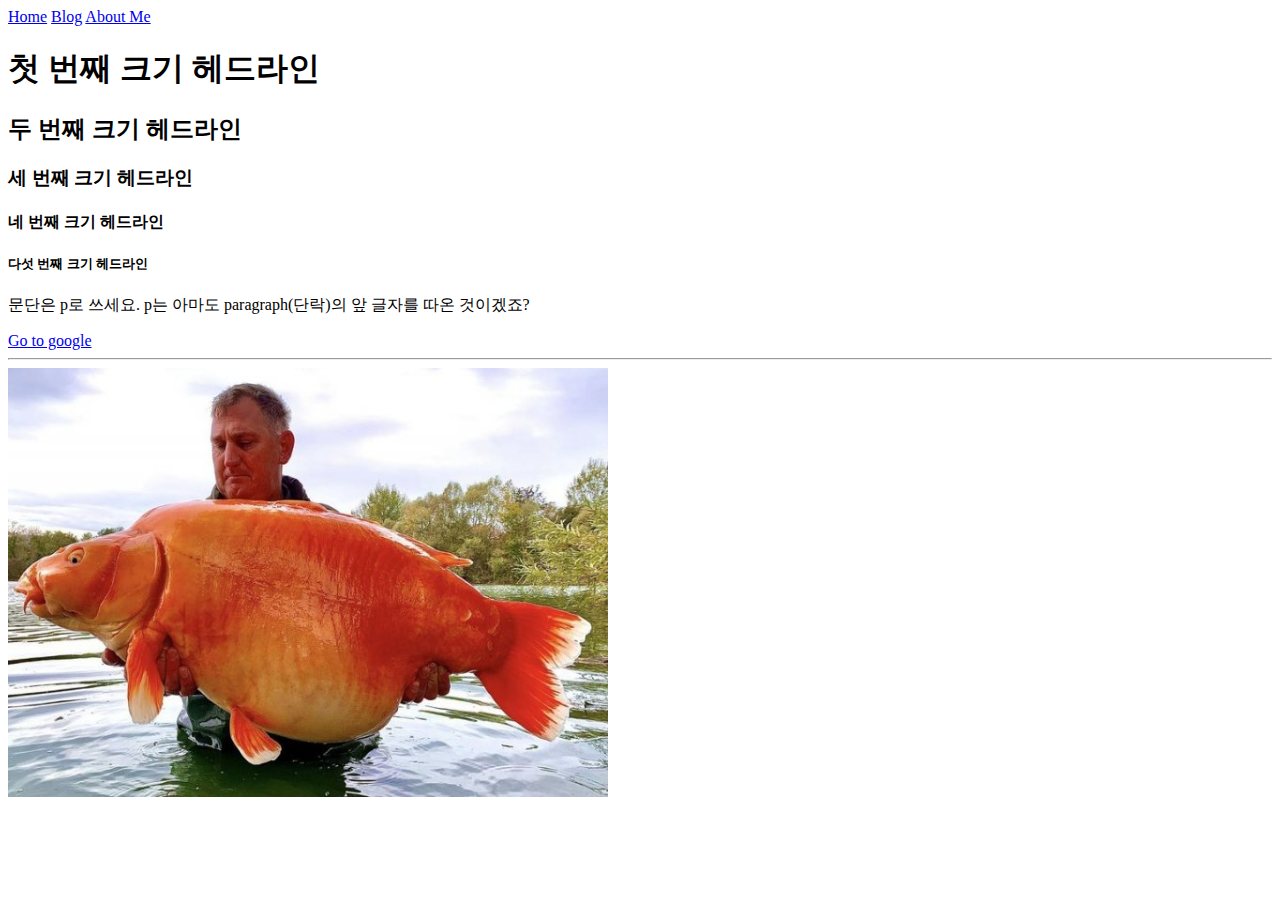
==== index.html @ a6ca7211 "HTML 기초" ====
<!DOCTYPE html>
<html lang="ko">
    <head>
        <title>凸</title>
    </head>
    <body>
        <nav>
            <a href="./index.html">Home</a>
            <a href="./blog_list.html">Blog</a>
            <a href="./about_me.html">About Me</a>
        </nav>

            <h1>첫 번째 크기 헤드라인</h1>
            <h2>두 번째 크기 헤드라인</h2>
            <h3>세 번째 크기 헤드라인</h3>
            <h4>네 번째 크기 헤드라인</h4>
            <h5>다섯 번째 크기 헤드라인</h5>

            <p>문단은 p로 쓰세요. p는 아마도 paragraph(단락)의 앞 글자를 따온 것이겠죠?</p>
            <a href="http://www.google.com">Go to google</a>
            <hr/>
            <img src="./images/fi.jpg", width="600px">
    </body>
</html>
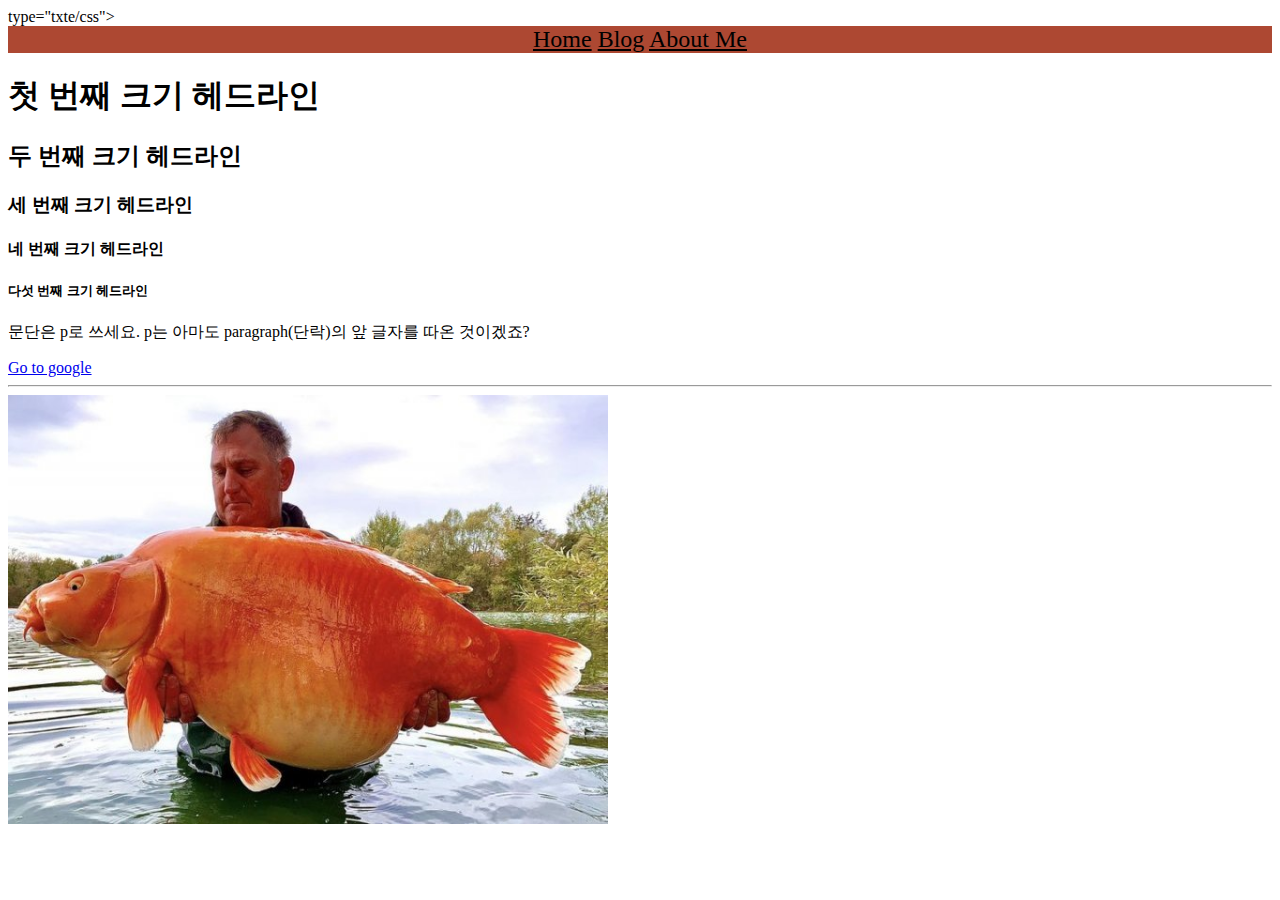
==== commit 30b83a55: "CSS 파일 적용" ====
--- a/index.html
+++ b/index.html
@@ -1,7 +1,8 @@
 <!DOCTYPE html>
 <html lang="ko">
     <head>
-        <title>凸</title>
+        <title>이영빈의 장소</title>
+        <link href="./practice.css" rel="stylesheet"> type="txte/css">
     </head>
     <body>
         <nav>
--- a/practice.css
+++ b/practice.css
@@ -0,0 +1,2 @@
+nav {background-color: rgb(173, 72, 50); font-size: 150%; text-align:center;}
+nav a {color: black;}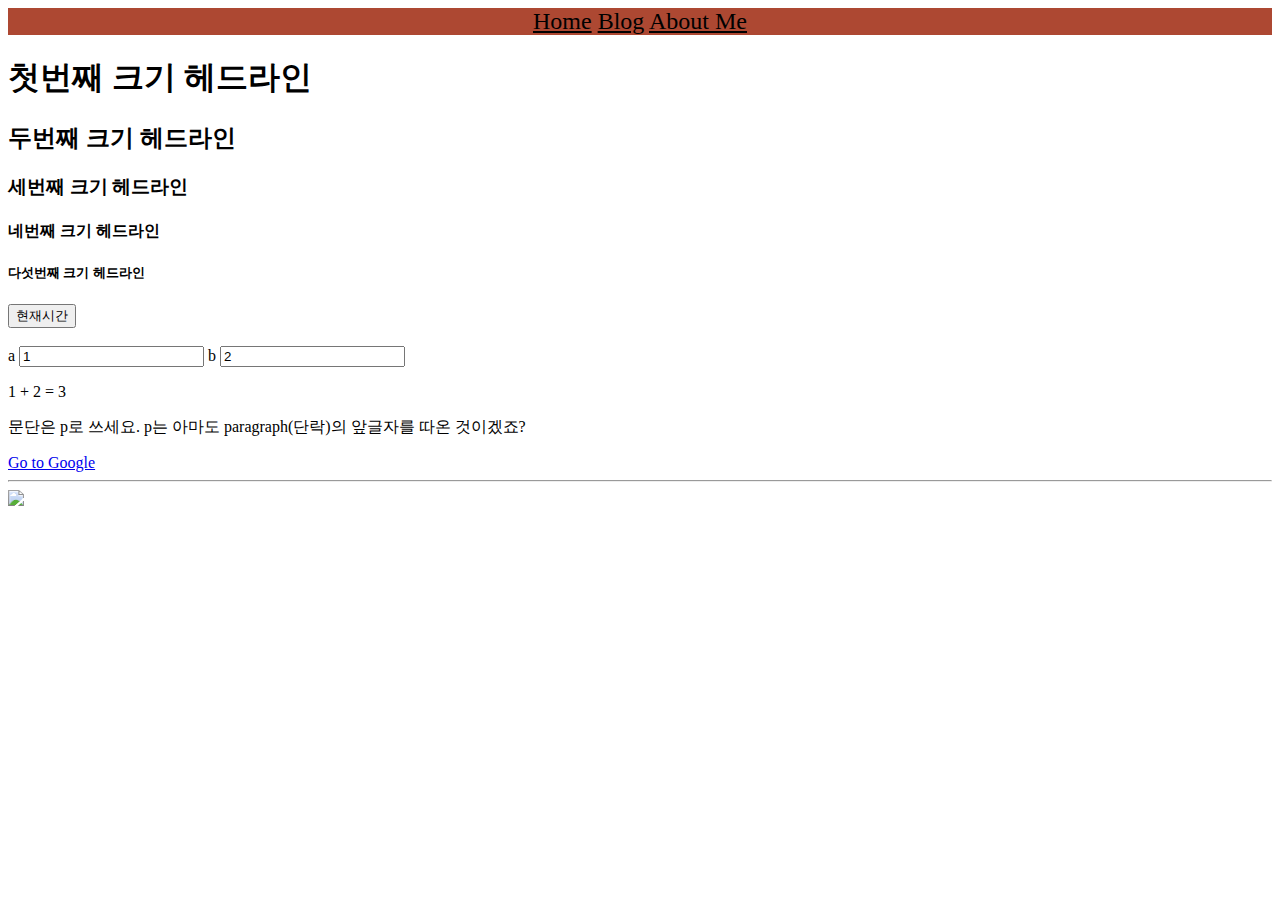
==== commit b354ffe4: "JS 적용" ====
--- a/index.html
+++ b/index.html
@@ -1,25 +1,41 @@
 <!DOCTYPE html>
 <html lang="ko">
     <head>
-        <title>이영빈의 장소</title>
-        <link href="./practice.css" rel="stylesheet"> type="txte/css">
+        <title>이영빈의 웹사이트</title>
+        <link href = "./practice.css" rel = "stylesheet" type = "text/css">
+        <script type = "text/javascript" src = "./add_two_numbers.js"></script>
+        <script type = "text/javascript" src = "./what_time_is_it.js"></script>
     </head>
     <body>
         <nav>
-            <a href="./index.html">Home</a>
-            <a href="./blog_list.html">Blog</a>
-            <a href="./about_me.html">About Me</a>
+            <a href = "./index.html"> Home</a>
+            <a href = "./blog_list.html">Blog</a>
+            <a href = "./about_me.html">About Me</a>
         </nav>
 
-            <h1>첫 번째 크기 헤드라인</h1>
-            <h2>두 번째 크기 헤드라인</h2>
-            <h3>세 번째 크기 헤드라인</h3>
-            <h4>네 번째 크기 헤드라인</h4>
-            <h5>다섯 번째 크기 헤드라인</h5>
+        <h1>첫번째 크기 헤드라인</h1>
+        <h2>두번째 크기 헤드라인</h2>
+        <h3>세번째 크기 헤드라인</h3>
+        <h4>네번째 크기 헤드라인</h4>
+        <h5>다섯번째 크기 헤드라인</h5>
 
-            <p>문단은 p로 쓰세요. p는 아마도 paragraph(단락)의 앞 글자를 따온 것이겠죠?</p>
-            <a href="http://www.google.com">Go to google</a>
-            <hr/>
-            <img src="./images/fi.jpg", width="600px">
+        <button onclick = "whatTimeIsIt()">현재시간</button>
+        <br/><br/>
+
+        <label for = "inputA">a</label>
+        <input id = "inputA" value = 1 onkeyup = "doSomething()">
+        <label for = "inputB">b</label>
+        <input id = "inputB" value = 2 onkeyup = "doSomething()">
+
+        <p>
+            <span id = "valueA">1</span> + 
+            <span id = "valueB">2</span> =
+            <span id = "valueC">3</span>
+        </p>
+        
+        <p>문단은 p로 쓰세요. p는 아마도 paragraph(단락)의 앞글자를 따온 것이겠죠?</p>
+        <a href = "https://www.google.com">Go to Google</a>
+        <hr/> 
+        <img src = "./images/Rabbit.jpg" width = "600px">
     </body>
 </html>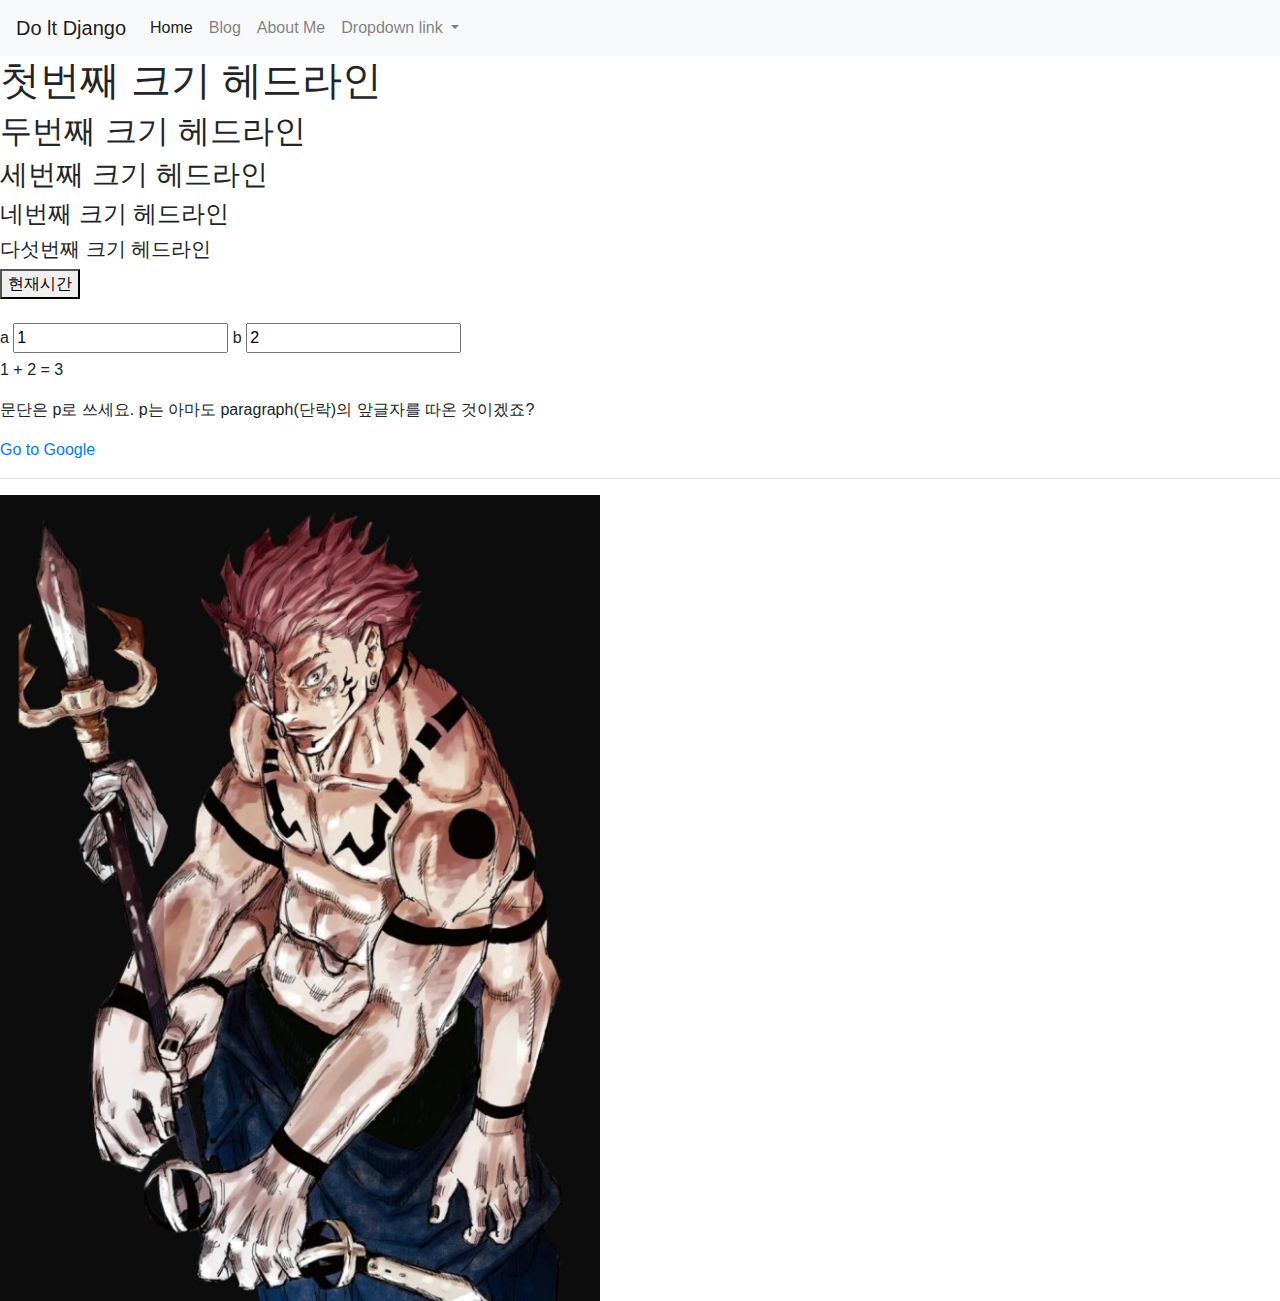
==== commit 076c2aa9: "부트스트랩 네비게이션 적용" ====
--- a/index.html
+++ b/index.html
@@ -2,16 +2,40 @@
 <html lang="ko">
     <head>
         <title>이영빈의 웹사이트</title>
-        <link href = "./practice.css" rel = "stylesheet" type = "text/css">
+        <link href="Bootstrap\css\bootstrap.min.css" rel="stylesheet">
         <script type = "text/javascript" src = "./add_two_numbers.js"></script>
         <script type = "text/javascript" src = "./what_time_is_it.js"></script>
     </head>
     <body>
-        <nav>
-            <a href = "./index.html"> Home</a>
-            <a href = "./blog_list.html">Blog</a>
-            <a href = "./about_me.html">About Me</a>
-        </nav>
+        <nav class="navbar navbar-expand-lg navbar-light bg-light">
+            <a class="navbar-brand" href="index.html">Do lt Django</a>
+            <button class="navbar-toggler" type="button" data-toggle="collapse" data-target="#navbarNavDropdown" aria-controls="navbarNavDropdown" aria-expanded="false" aria-label="Toggle navigation">
+              <span class="navbar-toggler-icon"></span>
+            </button>
+            <div class="collapse navbar-collapse" id="navbarNavDropdown">
+              <ul class="navbar-nav">
+                <li class="nav-item active">
+                  <a class="nav-link" href="index.html">Home<span class="sr-only">(current)</span></a>
+                </li>
+                <li class="nav-item">
+                  <a class="nav-link" href="./blog_list.html">Blog</a>
+                </li>
+                <li class="nav-item">
+                  <a class="nav-link" href="about_me.html">About Me</a>
+                </li>
+                <li class="nav-item dropdown">
+                  <a class="nav-link dropdown-toggle" href="#" id="navbarDropdownMenuLink" role="button" data-toggle="dropdown" aria-haspopup="true" aria-expanded="false">
+                    Dropdown link
+                  </a>
+                  <div class="dropdown-menu" aria-labelledby="navbarDropdownMenuLink">
+                    <a class="dropdown-item" href="#">Action</a>
+                    <a class="dropdown-item" href="#">Another action</a>
+                    <a class="dropdown-item" href="#">Something else here</a>
+                  </div>
+                </li>
+              </ul>
+            </div>
+          </nav>
 
         <h1>첫번째 크기 헤드라인</h1>
         <h2>두번째 크기 헤드라인</h2>
@@ -36,6 +60,11 @@
         <p>문단은 p로 쓰세요. p는 아마도 paragraph(단락)의 앞글자를 따온 것이겠죠?</p>
         <a href = "https://www.google.com">Go to Google</a>
         <hr/> 
-        <img src = "./images/Rabbit.jpg" width = "600px">
+        <img src = "./images/다운로드.jpg" width = "600px">
+
+        <script src="https://code.jquery.com/jquery-3.5.1.slim.min.js" integrity="sha384-DfXdz2htPH0lsSSs5nCTpuj/zy4C+OGpamoFVy38MVBnE+IbbVYUew+OrCXaRkfj" crossorigin="anonymous"></script>
+        <script src="https://cdn.jsdelivr.net/npm/popper.js@1.16.1/dist/umd/popper.min.js" integrity="sha384-9/reFTGAW83EW2RDu2S0VKaIzap3H66lZH81PoYlFhbGU+6BZp6G7niu735Sk7lN" crossorigin="anonymous"></script>
+        <script src="https://cdn.jsdelivr.net/npm/bootstrap@4.5.3/dist/js/bootstrap.min.js" integrity="sha384-w1Q4orYjBQndcko6MimVbzY0tgp4pWB4lZ7lr30WKz0vr/aWKhXdBNmNb5D92v7s" crossorigin="anonymous"></script>
+    
     </body>
 </html>